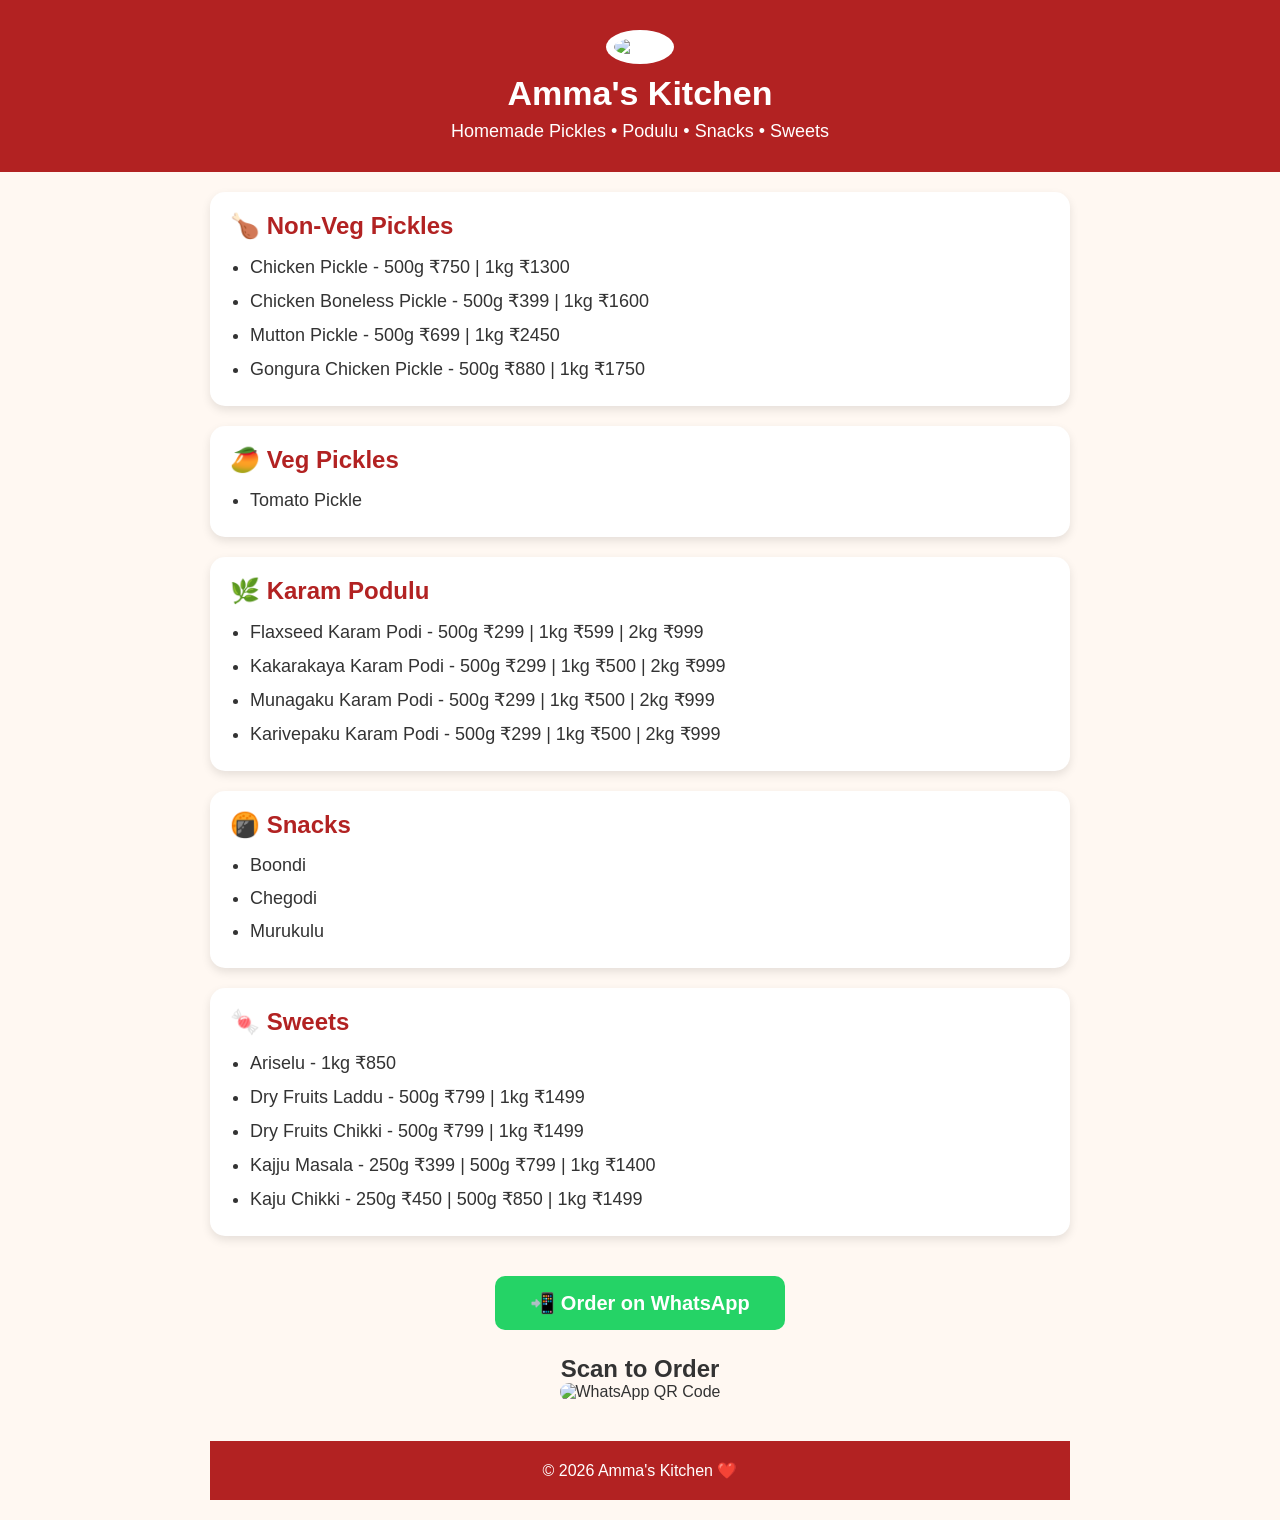
==== index.html @ 25d02c55 "Update index.html" ====
<!DOCTYPE html>
<html lang="en">
<head>
<meta charset="UTF-8">
<meta name="viewport" content="width=device-width, initial-scale=1.0">
<title>Amma's Kitchen</title>

<style>
*{
margin:0;
padding:0;
box-sizing:border-box;
font-family:Arial,sans-serif;
}

body{
background:#fff8f2;
color:#333;
}

header{
background:#b22222;
color:white;
text-align:center;
padding:30px 20px;
}

header img{
width:100px;
height:100px;
border-radius:50%;
background:white;
padding:8px;
}

header h1{
margin-top:10px;
font-size:34px;
}

header p{
margin-top:8px;
font-size:18px;
}

.container{
max-width:900px;
margin:auto;
padding:20px;
}

.card{
background:white;
margin-bottom:20px;
padding:20px;
border-radius:15px;
box-shadow:0 4px 10px rgba(0,0,0,.1);
}

.card h2{
color:#b22222;
margin-bottom:10px;
}

ul{
padding-left:20px;
}

li{
padding:6px 0;
font-size:18px;
}

.order{
text-align:center;
margin:40px 0;
}

.btn{
display:inline-block;
background:#25D366;
color:white;
padding:15px 35px;
border-radius:10px;
text-decoration:none;
font-size:20px;
font-weight:bold;
}

.btn:hover{
background:#1fa851;
}

.qr{
text-align:center;
margin-top:25px;
}

.qr img{
width:220px;
max-width:90%;
border-radius:10px;
}

footer{
text-align:center;
padding:20px;
background:#b22222;
color:white;
margin-top:30px;
}
</style>

</head>

<body>

<header>

<!-- Replace logo.png with your logo -->
<img src="amma's-kitchen-logo.jpg" alt="Logo">

<h1>Amma's Kitchen</h1>

<p>Homemade Pickles • Podulu • Snacks • Sweets</p>

</header>

<div class="container">


<div class="card">
<h2>🍗 Non-Veg Pickles</h2>
<ul>
<li>Chicken Pickle - 500g ₹750 | 1kg ₹1300</li>
<li>Chicken Boneless Pickle - 500g ₹399 | 1kg ₹1600</li>
<li>Mutton Pickle - 500g ₹699 | 1kg ₹2450</li>
<li>Gongura Chicken Pickle - 500g ₹880 | 1kg ₹1750</li>
</ul>
</div>

<div class="card">
<h2>🥭 Veg Pickles</h2>
<ul>
<li>Tomato Pickle</li>
</ul>
</div>

<div class="card">
<h2>🌿 Karam Podulu</h2>
<ul>
<li>Flaxseed Karam Podi - 500g ₹299 | 1kg ₹599 | 2kg ₹999</li>
<li>Kakarakaya Karam Podi - 500g ₹299 | 1kg ₹500 | 2kg ₹999</li>
<li>Munagaku Karam Podi - 500g ₹299 | 1kg ₹500 | 2kg ₹999</li>
<li>Karivepaku Karam Podi - 500g ₹299 | 1kg ₹500 | 2kg ₹999</li>
</ul>
</div>

<div class="card">
<h2>🍘 Snacks</h2>
<ul>
<li>Boondi</li>
<li>Chegodi</li>
<li>Murukulu</li>
</ul>
</div>

<div class="card">
<h2>🍬 Sweets</h2>
<ul>
<li>Ariselu - 1kg ₹850</li>
<li>Dry Fruits Laddu - 500g ₹799 | 1kg ₹1499</li>
<li>Dry Fruits Chikki - 500g ₹799 | 1kg ₹1499</li>
<li>Kajju Masala - 250g ₹399 | 500g ₹799 | 1kg ₹1400</li>
<li>Kaju Chikki - 250g ₹450 | 500g ₹850 | 1kg ₹1499</li>
</ul>
</div>
<div class="order">

<a class="btn" href="https://wa.me/918688012610?text=Hi%20Amma%27s%20Kitchen%2C%20I%20want%20to%20place%20an%20order.">

📲 Order on WhatsApp

</a>

<div class="qr">

<h2>Scan to Order</h2>

<img src="qr.jpg" alt="WhatsApp QR Code">

</div>

</div>

<footer>

© 2026 Amma's Kitchen ❤️

</footer>

</body>
</html>
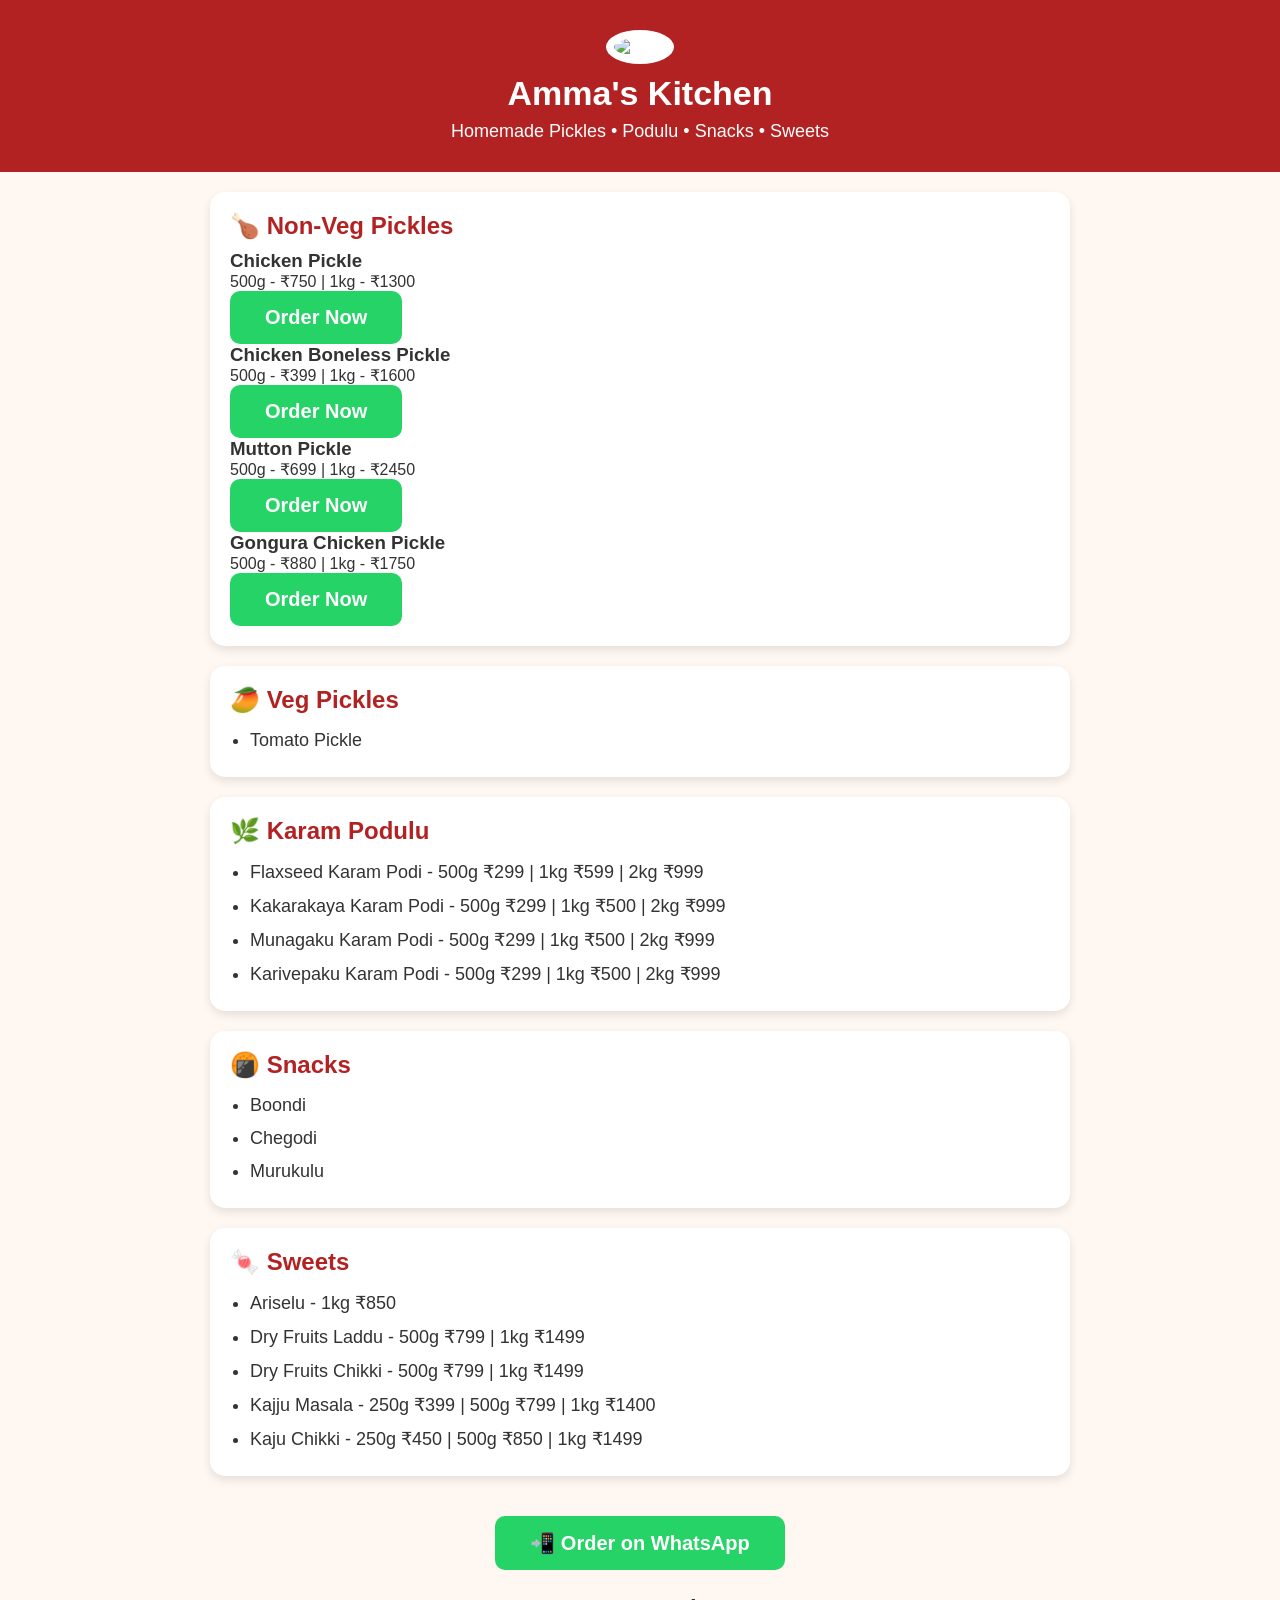
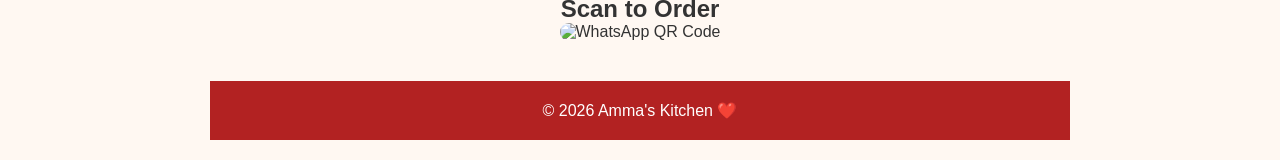
==== commit 3b033134: "Update index.html" ====
--- a/index.html
+++ b/index.html
@@ -131,12 +131,31 @@
 
 <div class="card">
 <h2>🍗 Non-Veg Pickles</h2>
-<ul>
-<li>Chicken Pickle - 500g ₹750 | 1kg ₹1300</li>
-<li>Chicken Boneless Pickle - 500g ₹399 | 1kg ₹1600</li>
-<li>Mutton Pickle - 500g ₹699 | 1kg ₹2450</li>
-<li>Gongura Chicken Pickle - 500g ₹880 | 1kg ₹1750</li>
-</ul>
+
+<h3>Chicken Pickle</h3>
+<p>500g - ₹750 | 1kg - ₹1300</p>
+<a class="btn" href="https://wa.me/918688012610?text=Hello%20Amma's%20Kitchen,%20I%20want%20to%20order%20Chicken%20Pickle" target="_blank">
+Order Now
+</a>
+
+<h3>Chicken Boneless Pickle</h3>
+<p>500g - ₹399 | 1kg - ₹1600</p>
+<a class="btn" href="https://wa.me/918688012610?text=Hello%20Amma's%20Kitchen,%20I%20want%20to%20order%20Chicken%20Boneless%20Pickle" target="_blank">
+Order Now
+</a>
+
+<h3>Mutton Pickle</h3>
+<p>500g - ₹699 | 1kg - ₹2450</p>
+<a class="btn" href="https://wa.me/918688012610?text=Hello%20Amma's%20Kitchen,%20I%20want%20to%20order%20Mutton%20Pickle" target="_blank">
+Order Now
+</a>
+
+<h3>Gongura Chicken Pickle</h3>
+<p>500g - ₹880 | 1kg - ₹1750</p>
+<a class="btn" href="https://wa.me/918688012610?text=Hello%20Amma's%20Kitchen,%20I%20want%20to%20order%20Gongura%20Chicken%20Pickle" target="_blank">
+Order Now
+</a>
+
 </div>
 
 <div class="card">
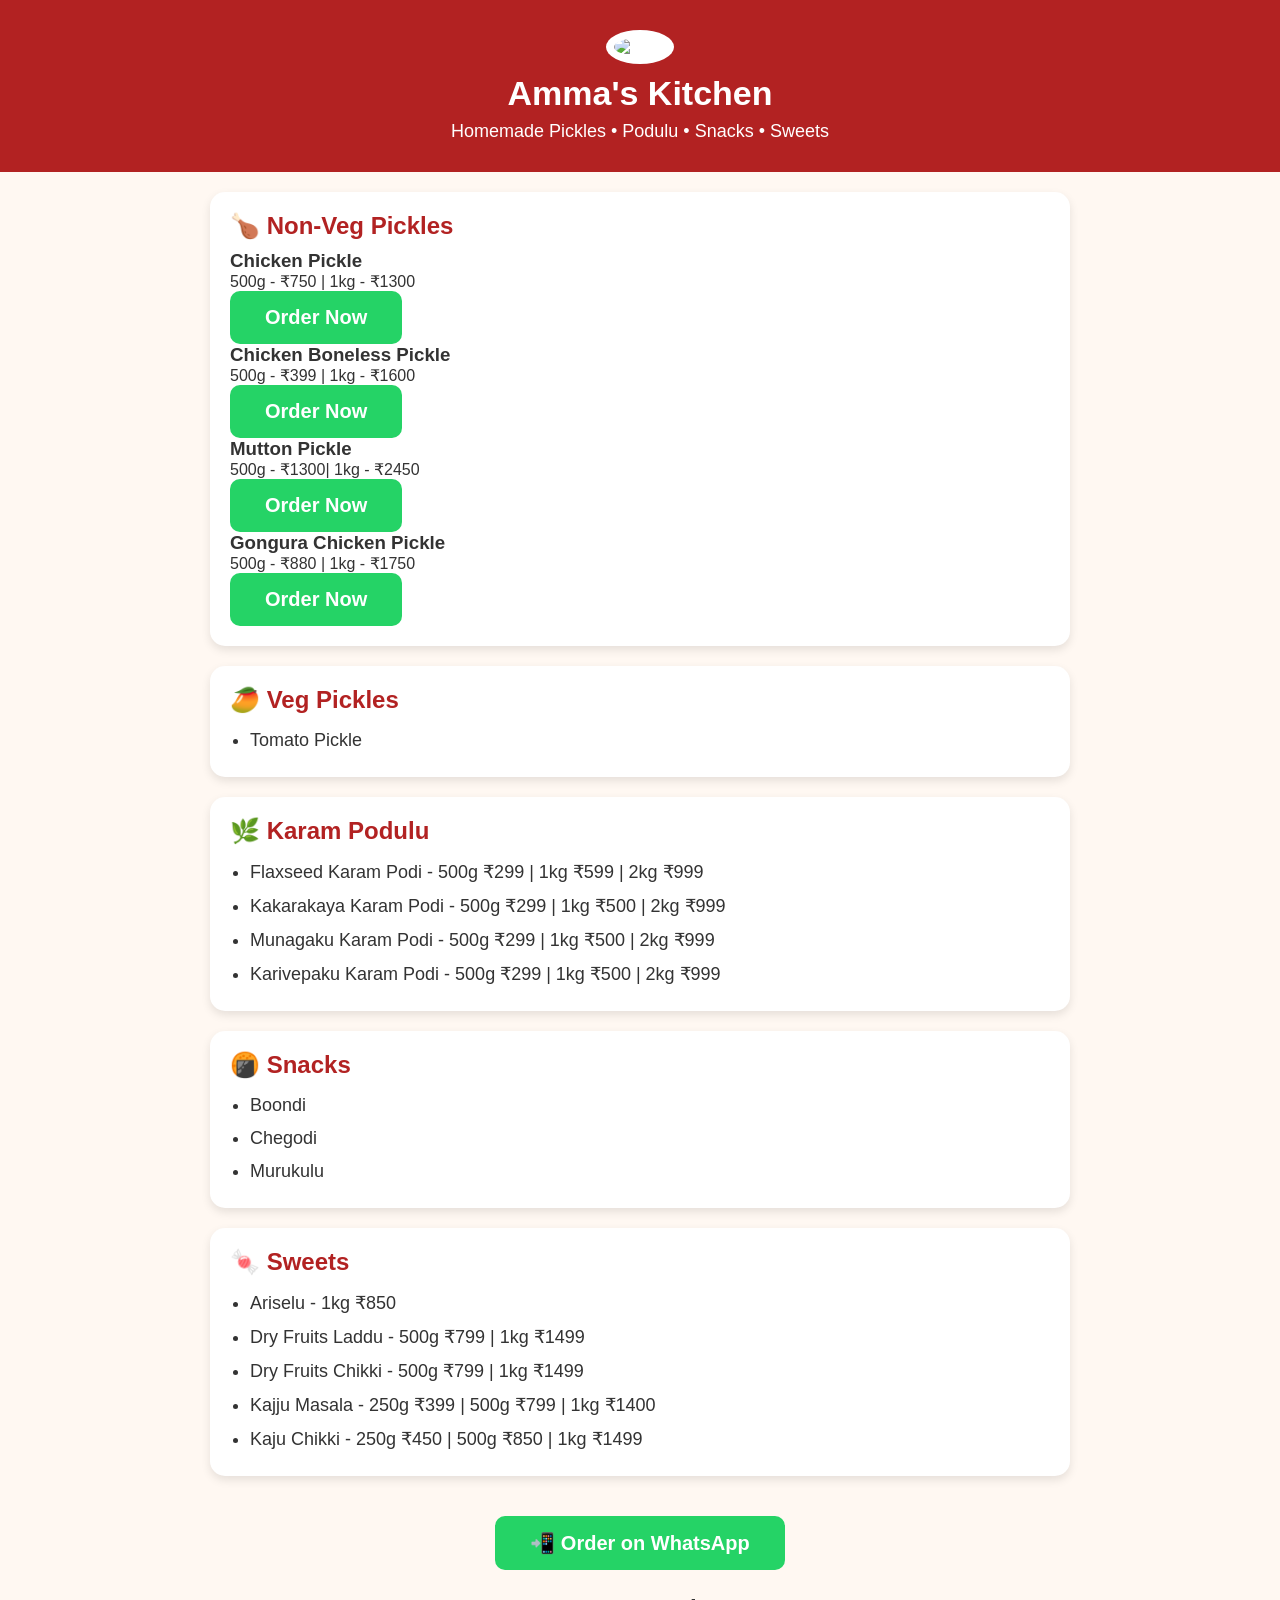
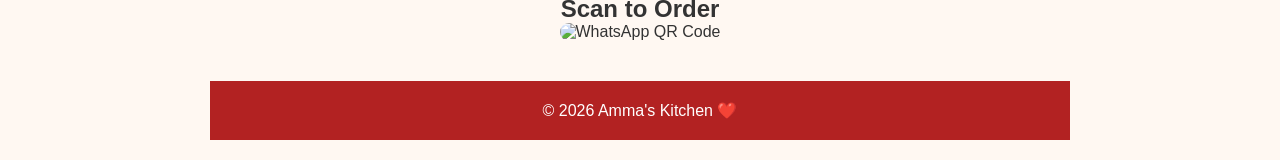
==== commit 38e71631: "Update index.html" ====
--- a/index.html
+++ b/index.html
@@ -145,7 +145,7 @@
 </a>
 
 <h3>Mutton Pickle</h3>
-<p>500g - ₹699 | 1kg - ₹2450</p>
+<p>500g - ₹1300| 1kg - ₹2450</p>
 <a class="btn" href="https://wa.me/918688012610?text=Hello%20Amma's%20Kitchen,%20I%20want%20to%20order%20Mutton%20Pickle" target="_blank">
 Order Now
 </a>
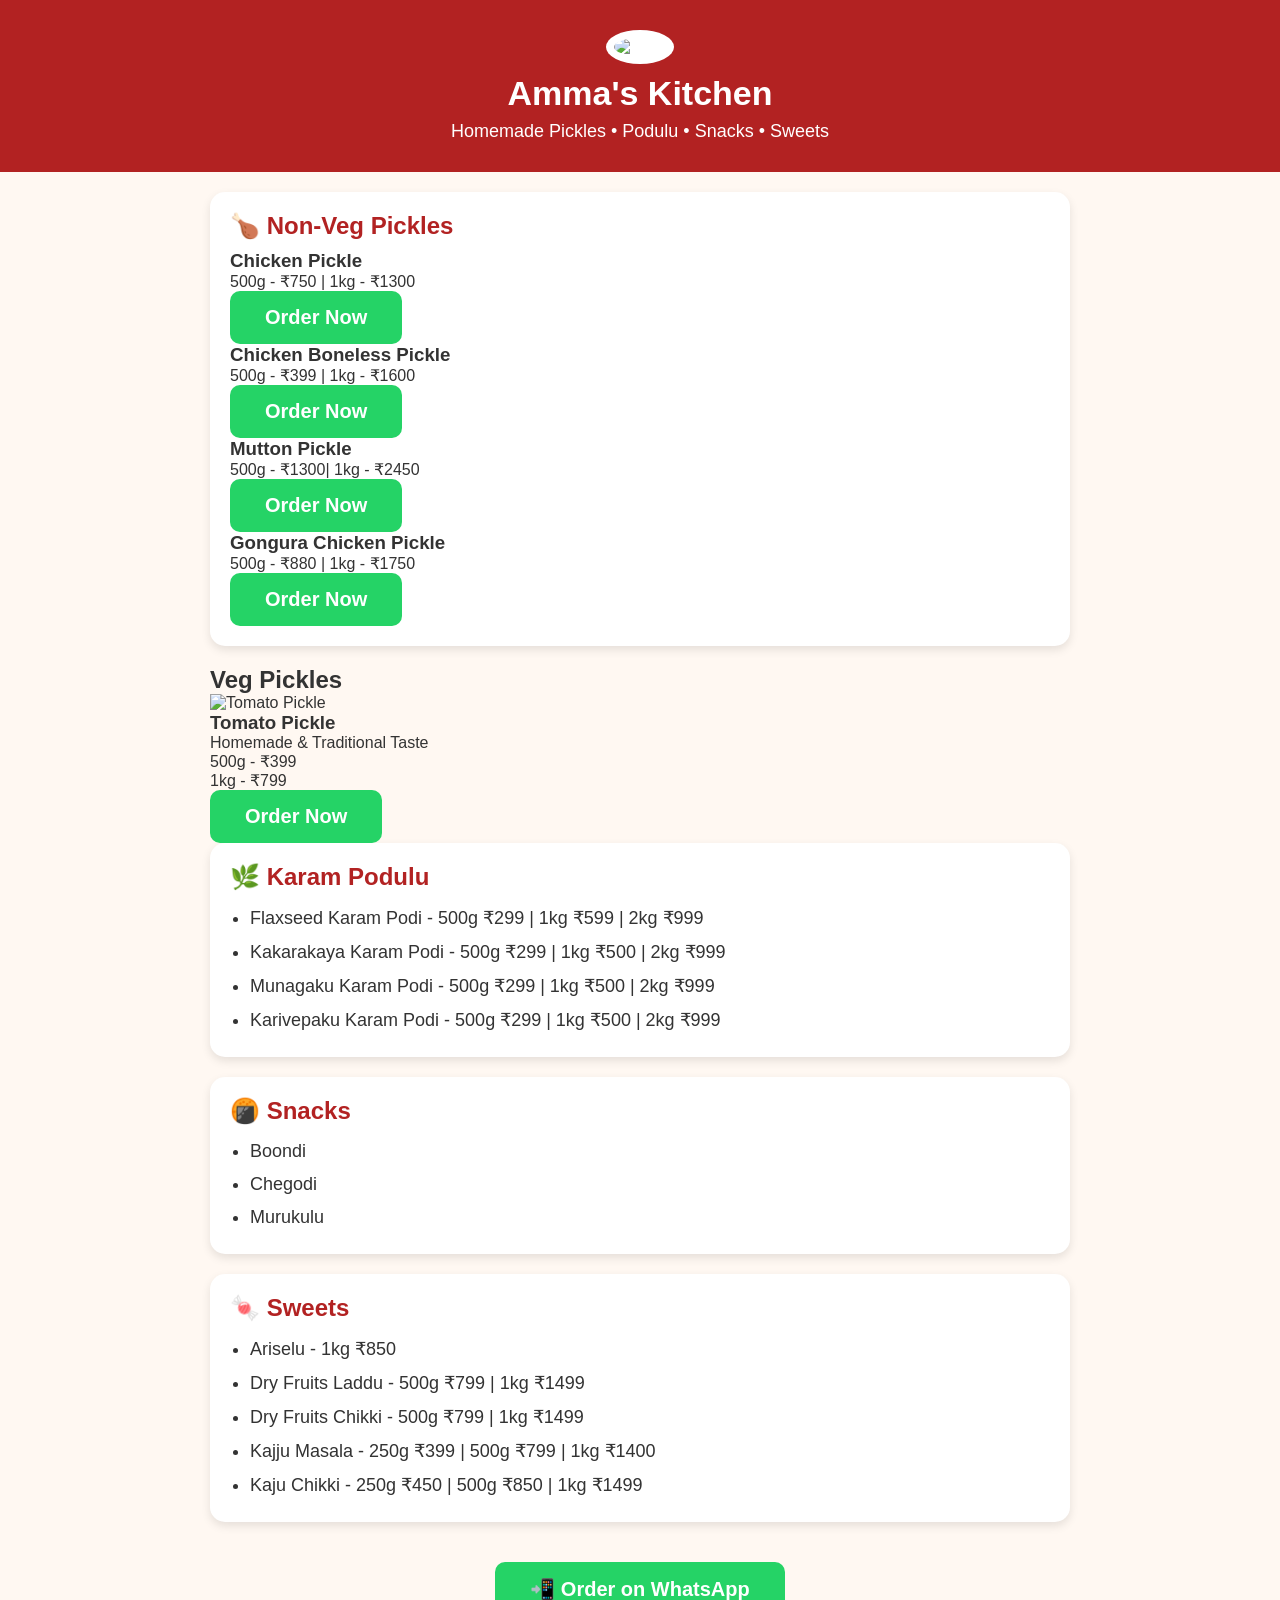
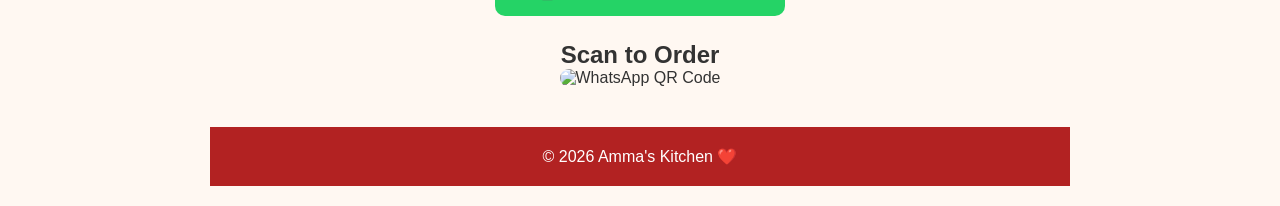
==== commit 36dbc751: "Update index.html" ====
--- a/index.html
+++ b/index.html
@@ -158,12 +158,22 @@
 
 </div>
 
-<div class="card">
-<h2>🥭 Veg Pickles</h2>
-<ul>
-<li>Tomato Pickle</li>
-</ul>
-</div>
+<section class="category">
+  <h2>Veg Pickles</h2>
+
+  <div class="products">
+
+    <div class="product-card">
+      <img src="images/tomato-pickle.jpg" alt="Tomato Pickle">
+      <h3>Tomato Pickle</h3>
+      <p>Homemade & Traditional Taste</p>
+      <p>500g - ₹399</p>
+      <p>1kg - ₹799</p>
+      <a class="btn" href="https://wa.me/918688012610?text=Hi%20Amma%27s%20Kitchen%2C%20I%20want%20to%20order%20Tomato%20Pickle.">Order Now</a>
+    </div>
+
+  </div>
+</section>
 
 <div class="card">
 <h2>🌿 Karam Podulu</h2>
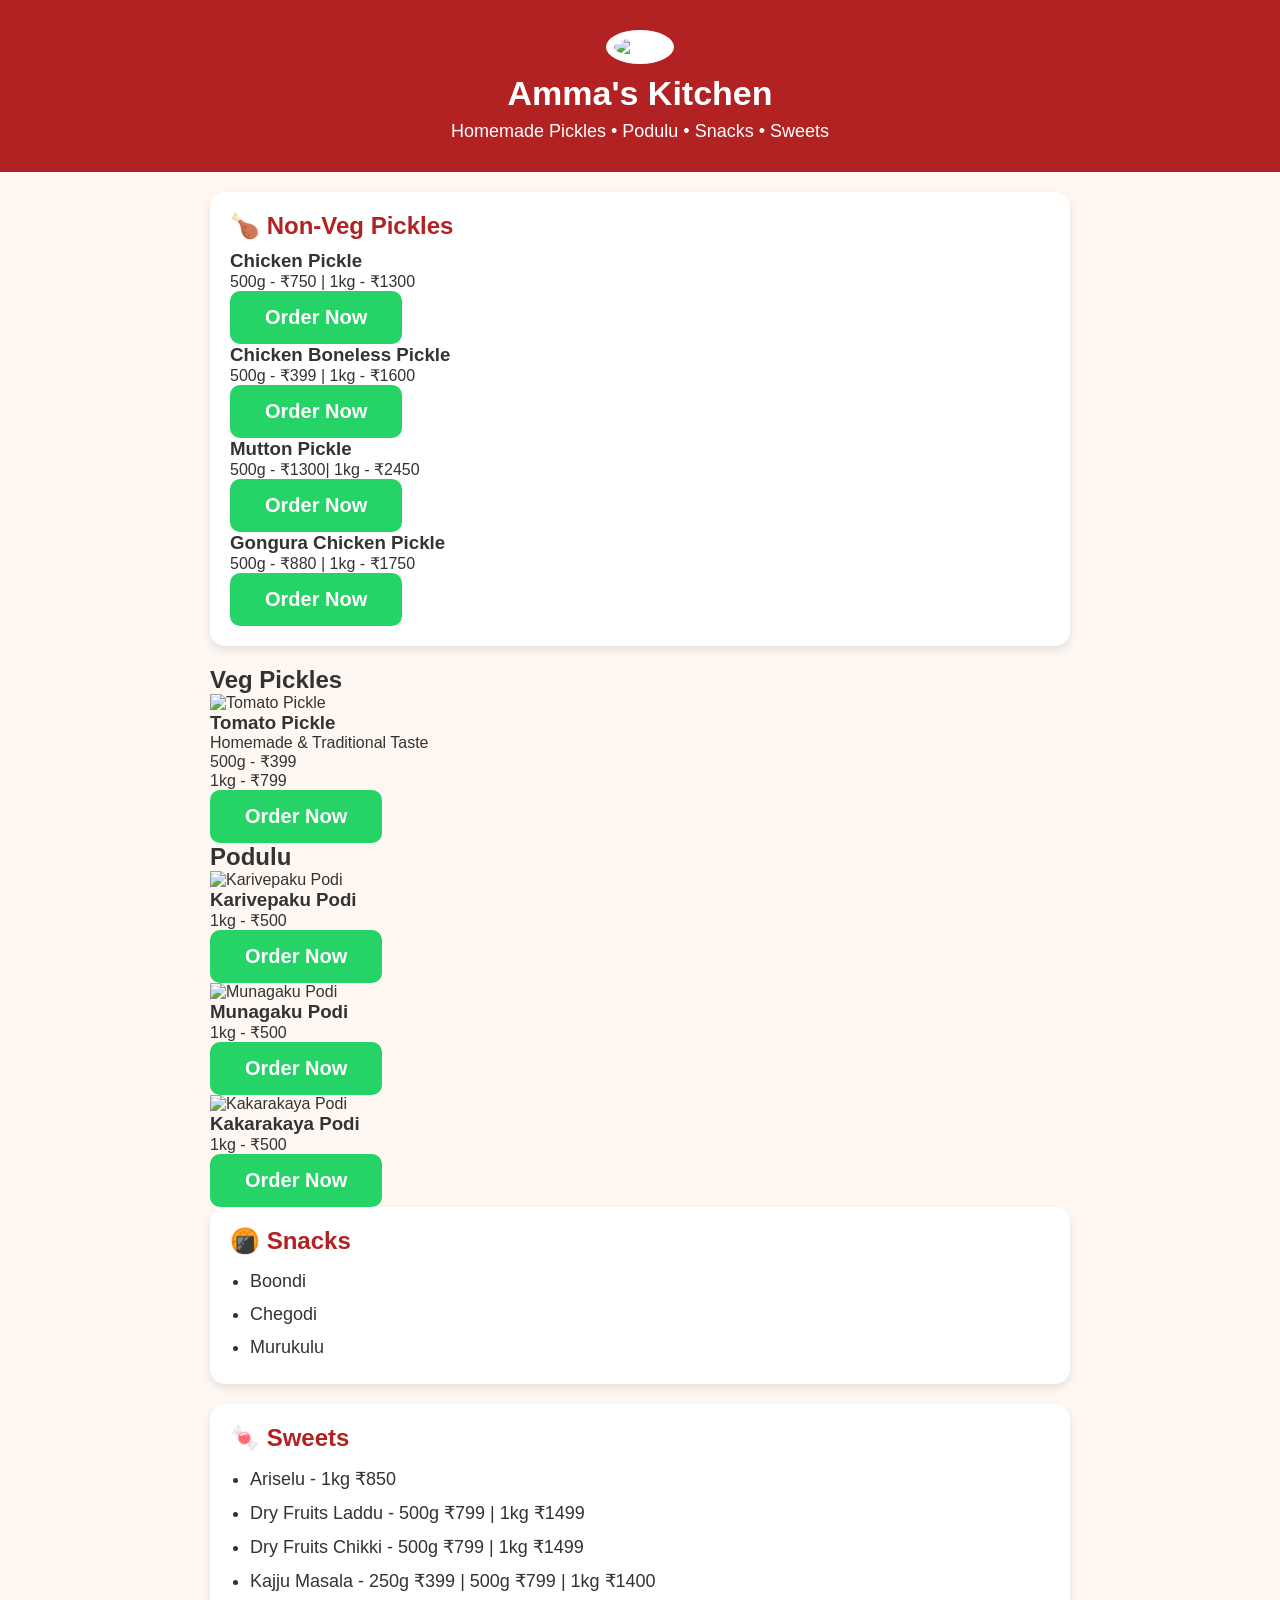
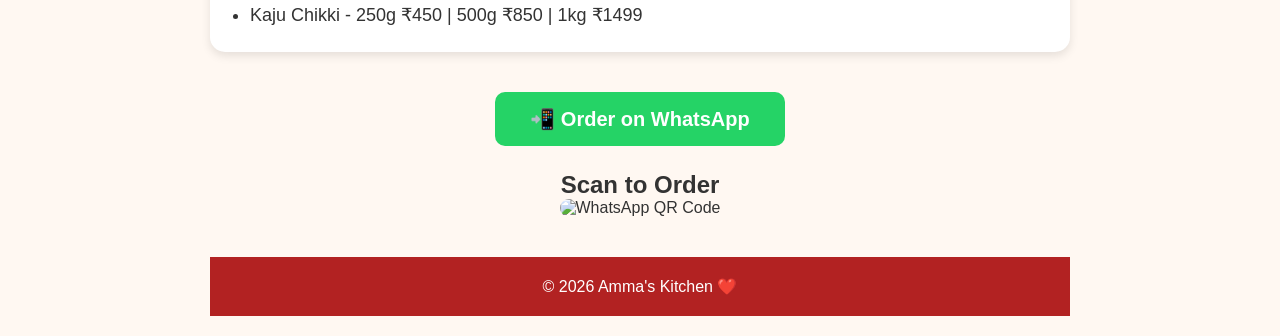
==== commit 3fb321e4: "Update index.html" ====
--- a/index.html
+++ b/index.html
@@ -175,15 +175,34 @@
   </div>
 </section>
 
-<div class="card">
-<h2>🌿 Karam Podulu</h2>
-<ul>
-<li>Flaxseed Karam Podi - 500g ₹299 | 1kg ₹599 | 2kg ₹999</li>
-<li>Kakarakaya Karam Podi - 500g ₹299 | 1kg ₹500 | 2kg ₹999</li>
-<li>Munagaku Karam Podi - 500g ₹299 | 1kg ₹500 | 2kg ₹999</li>
-<li>Karivepaku Karam Podi - 500g ₹299 | 1kg ₹500 | 2kg ₹999</li>
-</ul>
-</div>
+<section class="category">
+  <h2>Podulu</h2>
+
+  <div class="products">
+
+    <div class="product-card">
+      <img src="images/karivepaku-podi.jpg" alt="Karivepaku Podi">
+      <h3>Karivepaku Podi</h3>
+      <p>1kg - ₹500</p>
+      <a class="btn" href="https://wa.me/918688012610?text=Hi%20Amma%27s%20Kitchen%2C%20I%20want%20to%20order%20Karivepaku%20Podi.">Order Now</a>
+    </div>
+
+    <div class="product-card">
+      <img src="images/munagaku-podi.jpg" alt="Munagaku Podi">
+      <h3>Munagaku Podi</h3>
+      <p>1kg - ₹500</p>
+      <a class="btn" href="https://wa.me/918688012610?text=Hi%20Amma%27s%20Kitchen%2C%20I%20want%20to%20order%20Munagaku%20Podi.">Order Now</a>
+    </div>
+
+    <div class="product-card">
+      <img src="images/kakarakaya-podi.jpg" alt="Kakarakaya Podi">
+      <h3>Kakarakaya Podi</h3>
+      <p>1kg - ₹500</p>
+      <a class="btn" href="https://wa.me/918688012610?text=Hi%20Amma%27s%20Kitchen%2C%20I%20want%20to%20order%20Kakarakaya%20Podi.">Order Now</a>
+    </div>
+
+  </div>
+</section>
 
 <div class="card">
 <h2>🍘 Snacks</h2>
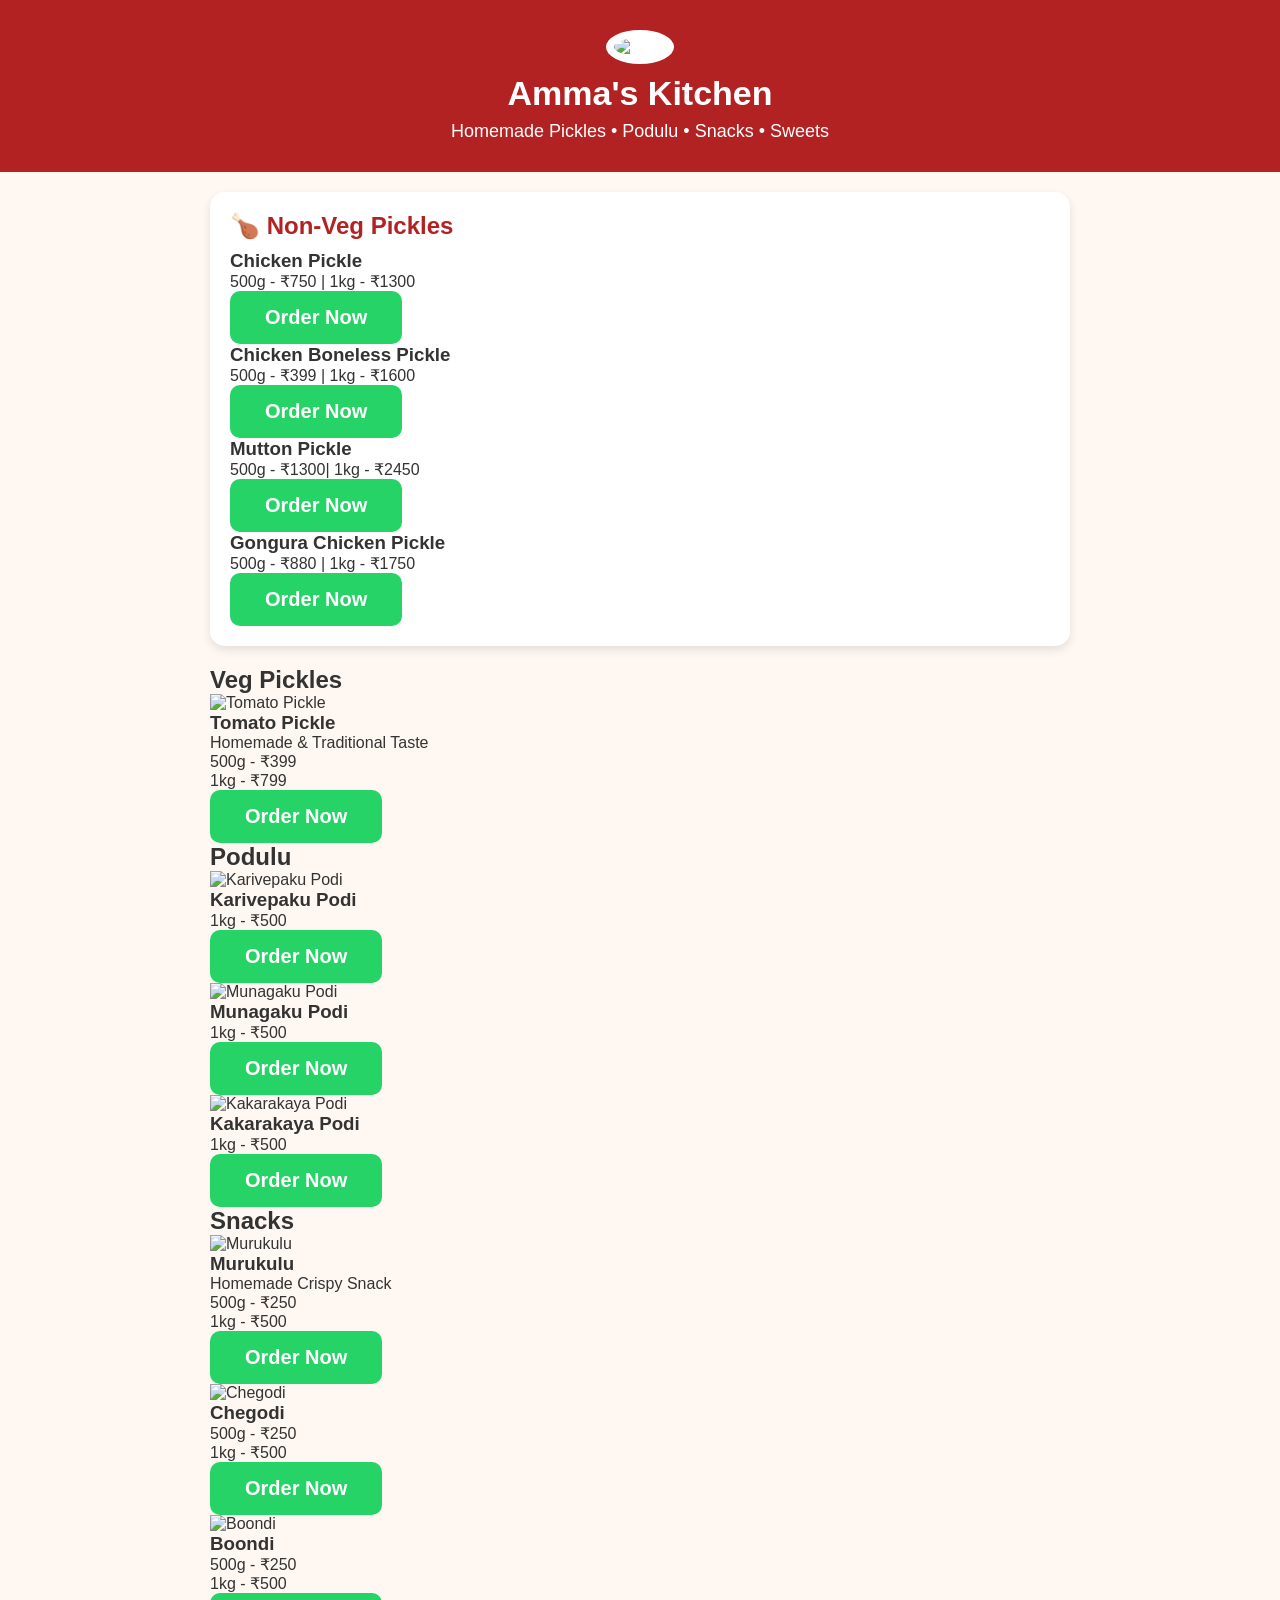
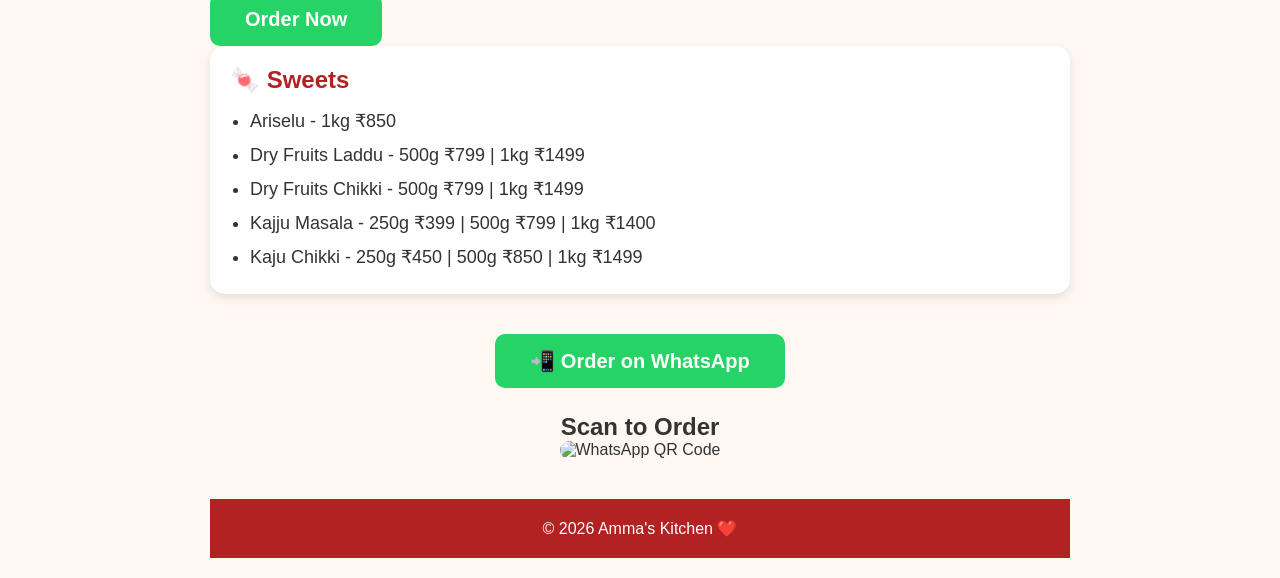
==== commit 20ddad7d: "Update index.html" ====
--- a/index.html
+++ b/index.html
@@ -204,14 +204,38 @@
   </div>
 </section>
 
-<div class="card">
-<h2>🍘 Snacks</h2>
-<ul>
-<li>Boondi</li>
-<li>Chegodi</li>
-<li>Murukulu</li>
-</ul>
-</div>
+<section class="category">
+  <h2>Snacks</h2>
+
+  <div class="products">
+
+    <div class="product-card">
+      <img src="images/murukulu.jpg" alt="Murukulu">
+      <h3>Murukulu</h3>
+      <p>Homemade Crispy Snack</p>
+      <p>500g - ₹250</p>
+      <p>1kg - ₹500</p>
+      <a class="btn" href="https://wa.me/918688012610?text=Hi%20Amma%27s%20Kitchen%2C%20I%20want%20to%20order%20Murukulu.">Order Now</a>
+    </div>
+
+    <div class="product-card">
+      <img src="images/chegodi.jpg" alt="Chegodi">
+      <h3>Chegodi</h3>
+      <p>500g - ₹250</p>
+      <p>1kg - ₹500</p>
+      <a class="btn" href="https://wa.me/918688012610?text=Hi%20Amma%27s%20Kitchen%2C%20I%20want%20to%20order%20Chegodi.">Order Now</a>
+    </div>
+
+    <div class="product-card">
+      <img src="images/boondi.jpg" alt="Boondi">
+      <h3>Boondi</h3>
+      <p>500g - ₹250</p>
+      <p>1kg - ₹500</p>
+      <a class="btn" href="https://wa.me/918688012610?text=Hi%20Amma%27s%20Kitchen%2C%20I%20want%20to%20order%20Boondi.">Order Now</a>
+    </div>
+
+  </div>
+</section>
 
 <div class="card">
 <h2>🍬 Sweets</h2>
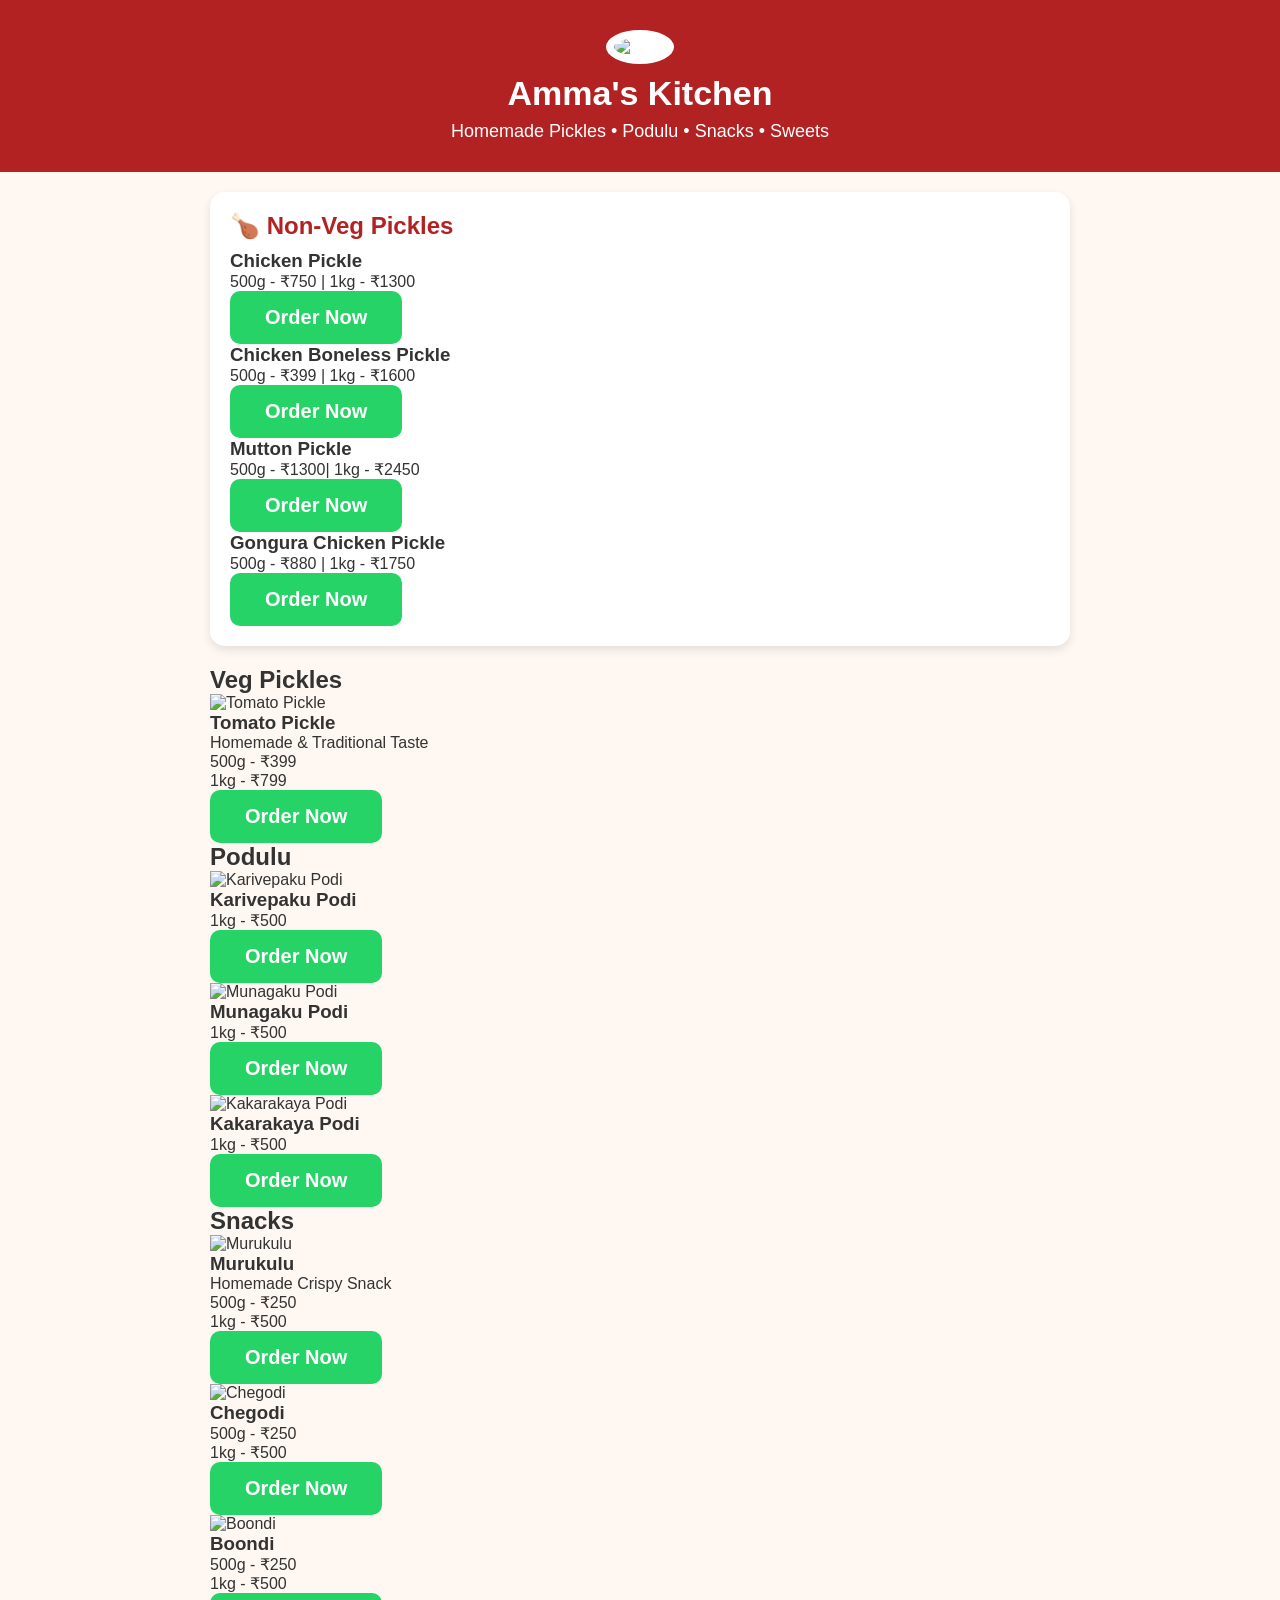
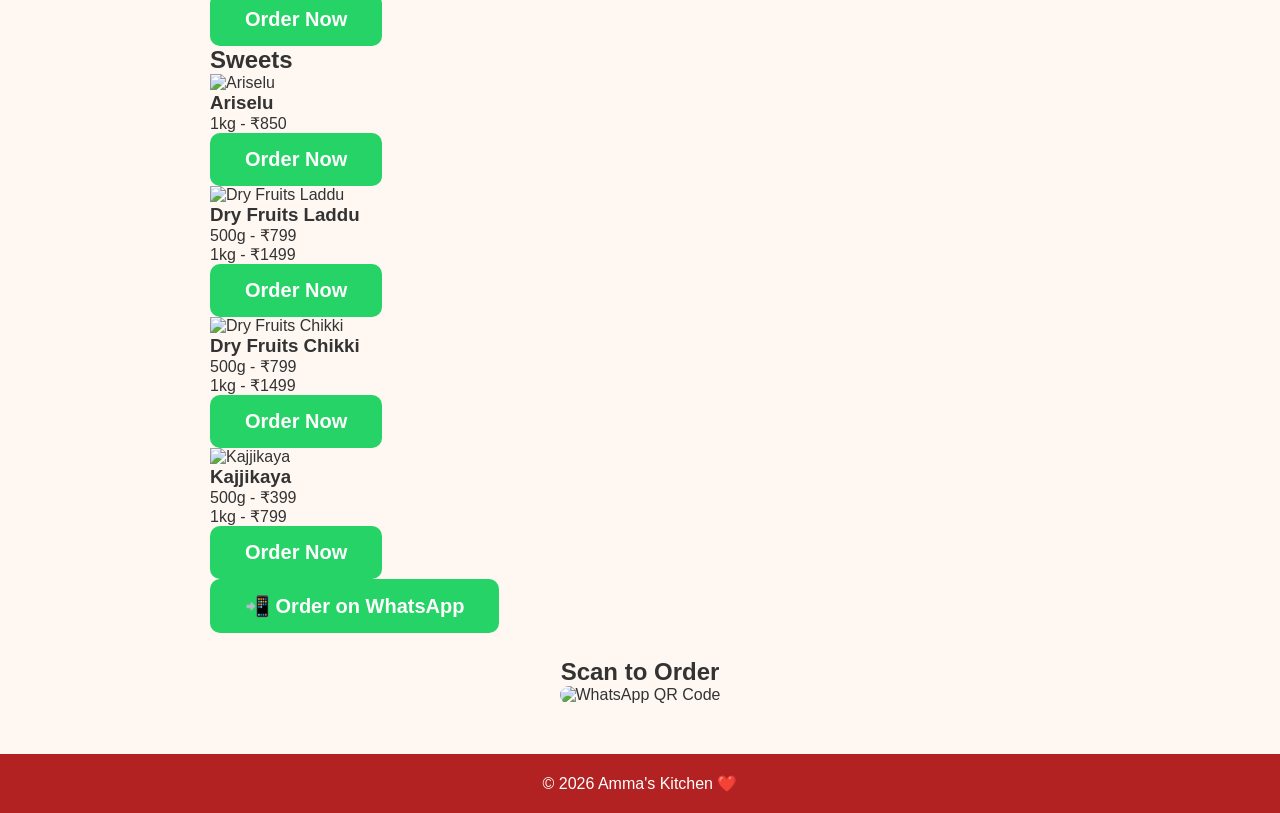
==== commit 37e04fe9: "Update index.html" ====
--- a/index.html
+++ b/index.html
@@ -237,17 +237,44 @@
   </div>
 </section>
 
-<div class="card">
-<h2>🍬 Sweets</h2>
-<ul>
-<li>Ariselu - 1kg ₹850</li>
-<li>Dry Fruits Laddu - 500g ₹799 | 1kg ₹1499</li>
-<li>Dry Fruits Chikki - 500g ₹799 | 1kg ₹1499</li>
-<li>Kajju Masala - 250g ₹399 | 500g ₹799 | 1kg ₹1400</li>
-<li>Kaju Chikki - 250g ₹450 | 500g ₹850 | 1kg ₹1499</li>
-</ul>
-</div>
-<div class="order">
+<section class="category">
+  <h2>Sweets</h2>
+
+  <div class="products">
+
+    <div class="product-card">
+      <img src="images/ariselu.jpg" alt="Ariselu">
+      <h3>Ariselu</h3>
+      <p>1kg - ₹850</p>
+      <a class="btn" href="https://wa.me/918688012610?text=Hi%20Amma%27s%20Kitchen%2C%20I%20want%20to%20order%20Ariselu.">Order Now</a>
+    </div>
+
+    <div class="product-card">
+      <img src="images/dry-fruits-laddu.jpg" alt="Dry Fruits Laddu">
+      <h3>Dry Fruits Laddu</h3>
+      <p>500g - ₹799</p>
+      <p>1kg - ₹1499</p>
+      <a class="btn" href="https://wa.me/918688012610?text=Hi%20Amma%27s%20Kitchen%2C%20I%20want%20to%20order%20Dry%20Fruits%20Laddu.">Order Now</a>
+    </div>
+
+    <div class="product-card">
+      <img src="images/dry-fruits-chikki.jpg" alt="Dry Fruits Chikki">
+      <h3>Dry Fruits Chikki</h3>
+      <p>500g - ₹799</p>
+      <p>1kg - ₹1499</p>
+      <a class="btn" href="https://wa.me/918688012610?text=Hi%20Amma%27s%20Kitchen%2C%20I%20want%20to%20order%20Dry%20Fruits%20Chikki.">Order Now</a>
+    </div>
+
+    <div class="product-card">
+      <img src="images/kajjikaya.jpg" alt="Kajjikaya">
+      <h3>Kajjikaya</h3>
+      <p>500g - ₹399</p>
+      <p>1kg - ₹799</p>
+      <a class="btn" href="https://wa.me/918688012610?text=Hi%20Amma%27s%20Kitchen%2C%20I%20want%20to%20order%20Kajjikaya.">Order Now</a>
+    </div>
+
+  </div>
+</section>
 
 <a class="btn" href="https://wa.me/918688012610?text=Hi%20Amma%27s%20Kitchen%2C%20I%20want%20to%20place%20an%20order.">
 
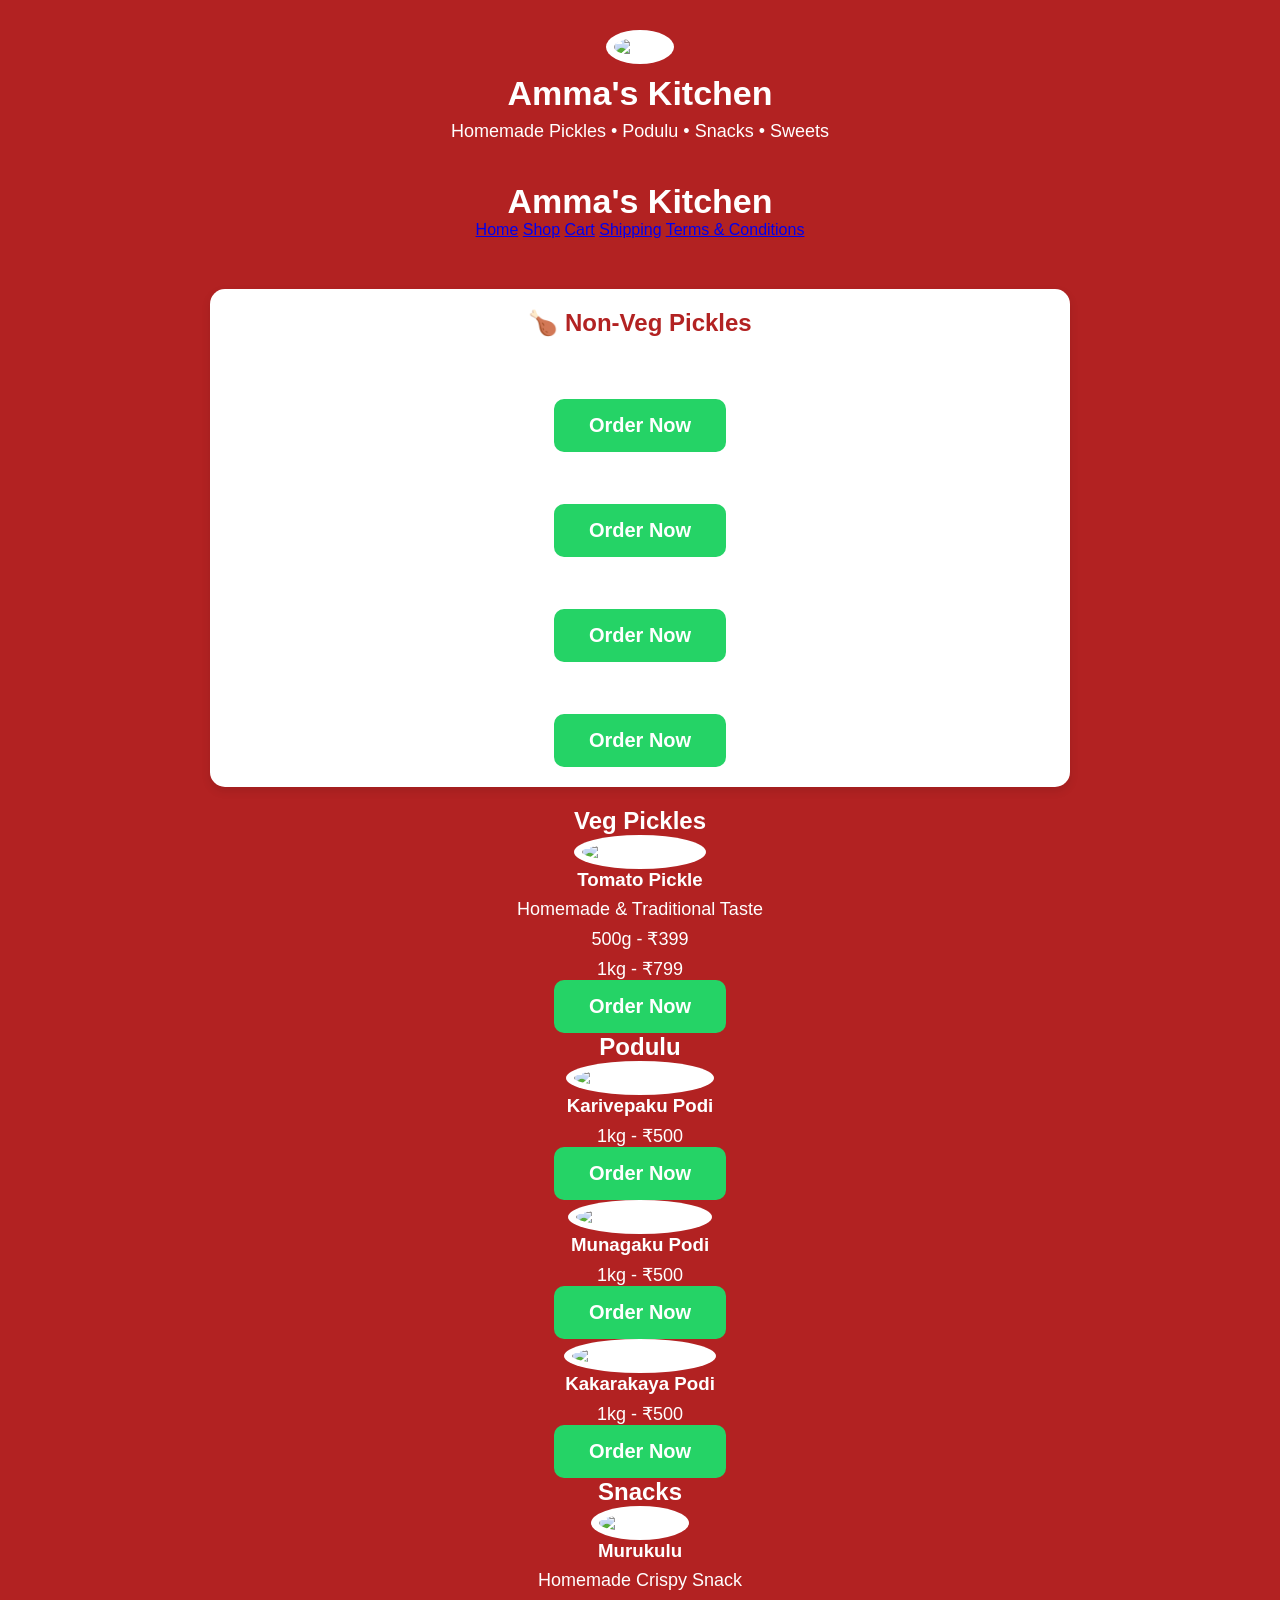
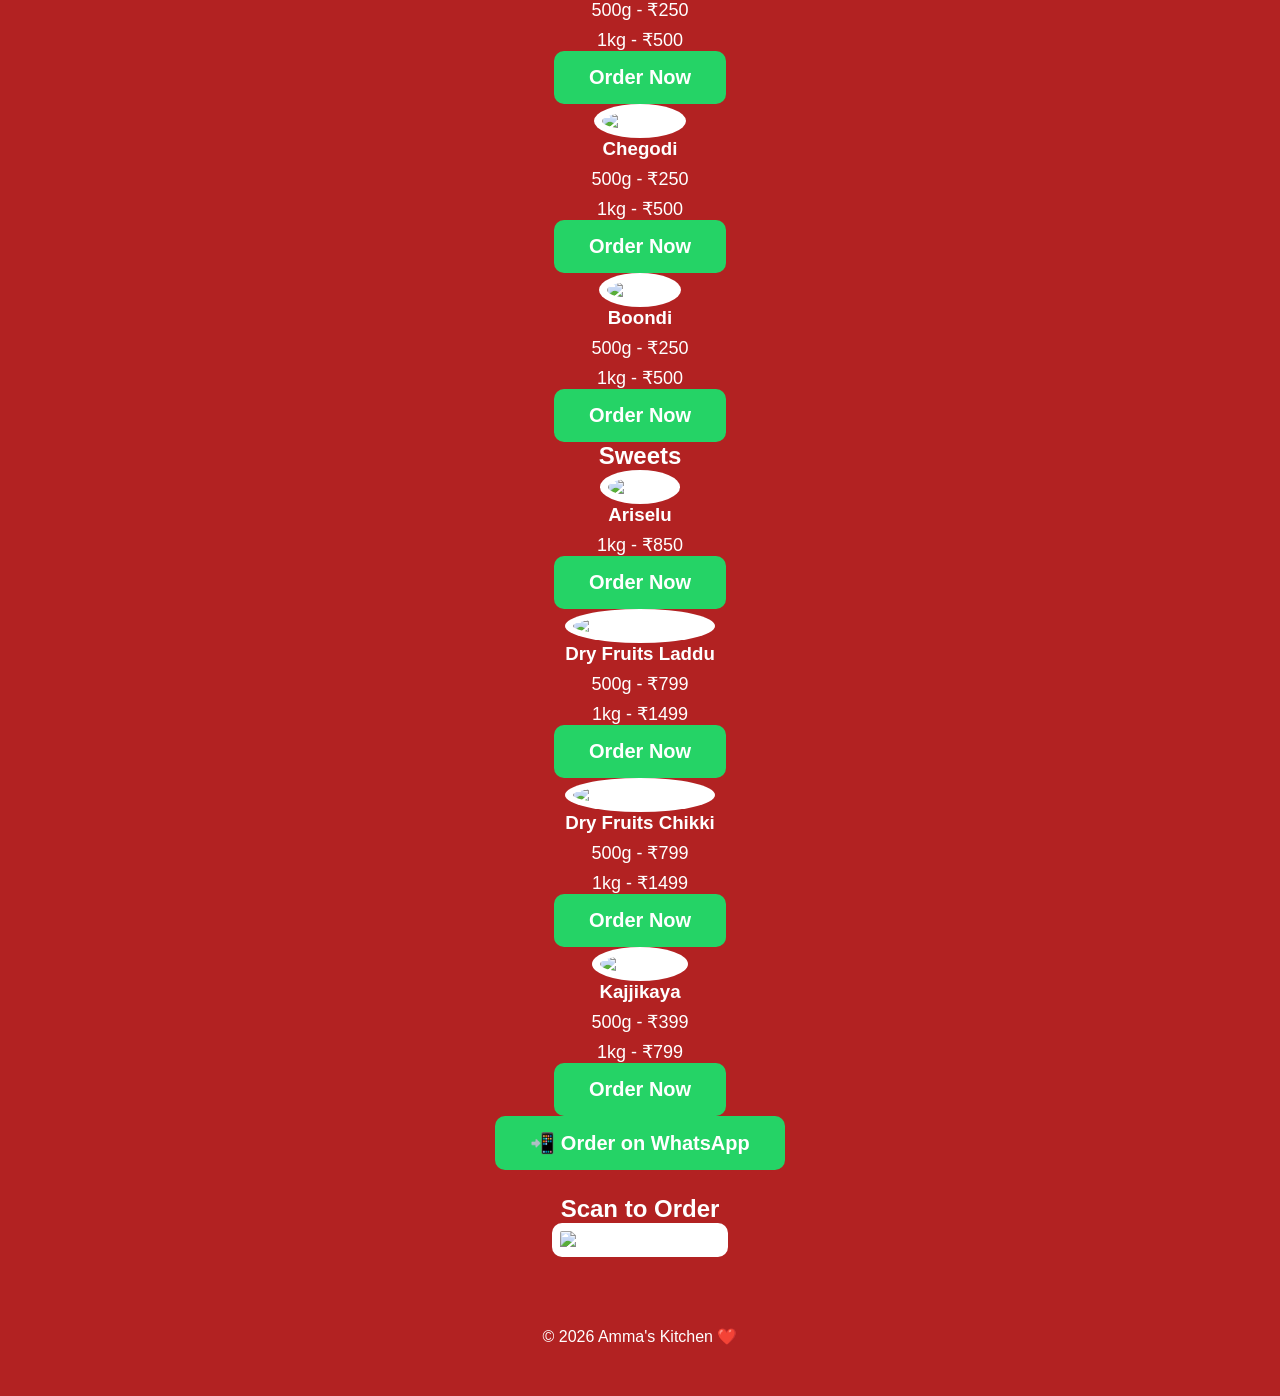
==== commit c15e98ce: "Update index.html" ====
--- a/index.html
+++ b/index.html
@@ -123,6 +123,17 @@
 <h1>Amma's Kitchen</h1>
 
 <p>Homemade Pickles • Podulu • Snacks • Sweets</p>
+<header>
+  <h1>Amma's Kitchen</h1>
+
+  <!-- Ikkada links paste cheyyali -->
+  <nav>
+    <a href="index.html">Home</a>
+    <a href="shop.html">Shop</a>
+    <a href="cart.html">Cart</a>
+    <a href="shipping.html">Shipping</a>
+    <a href="terms.html">Terms & Conditions</a>
+  </nav>
 
 </header>
 
